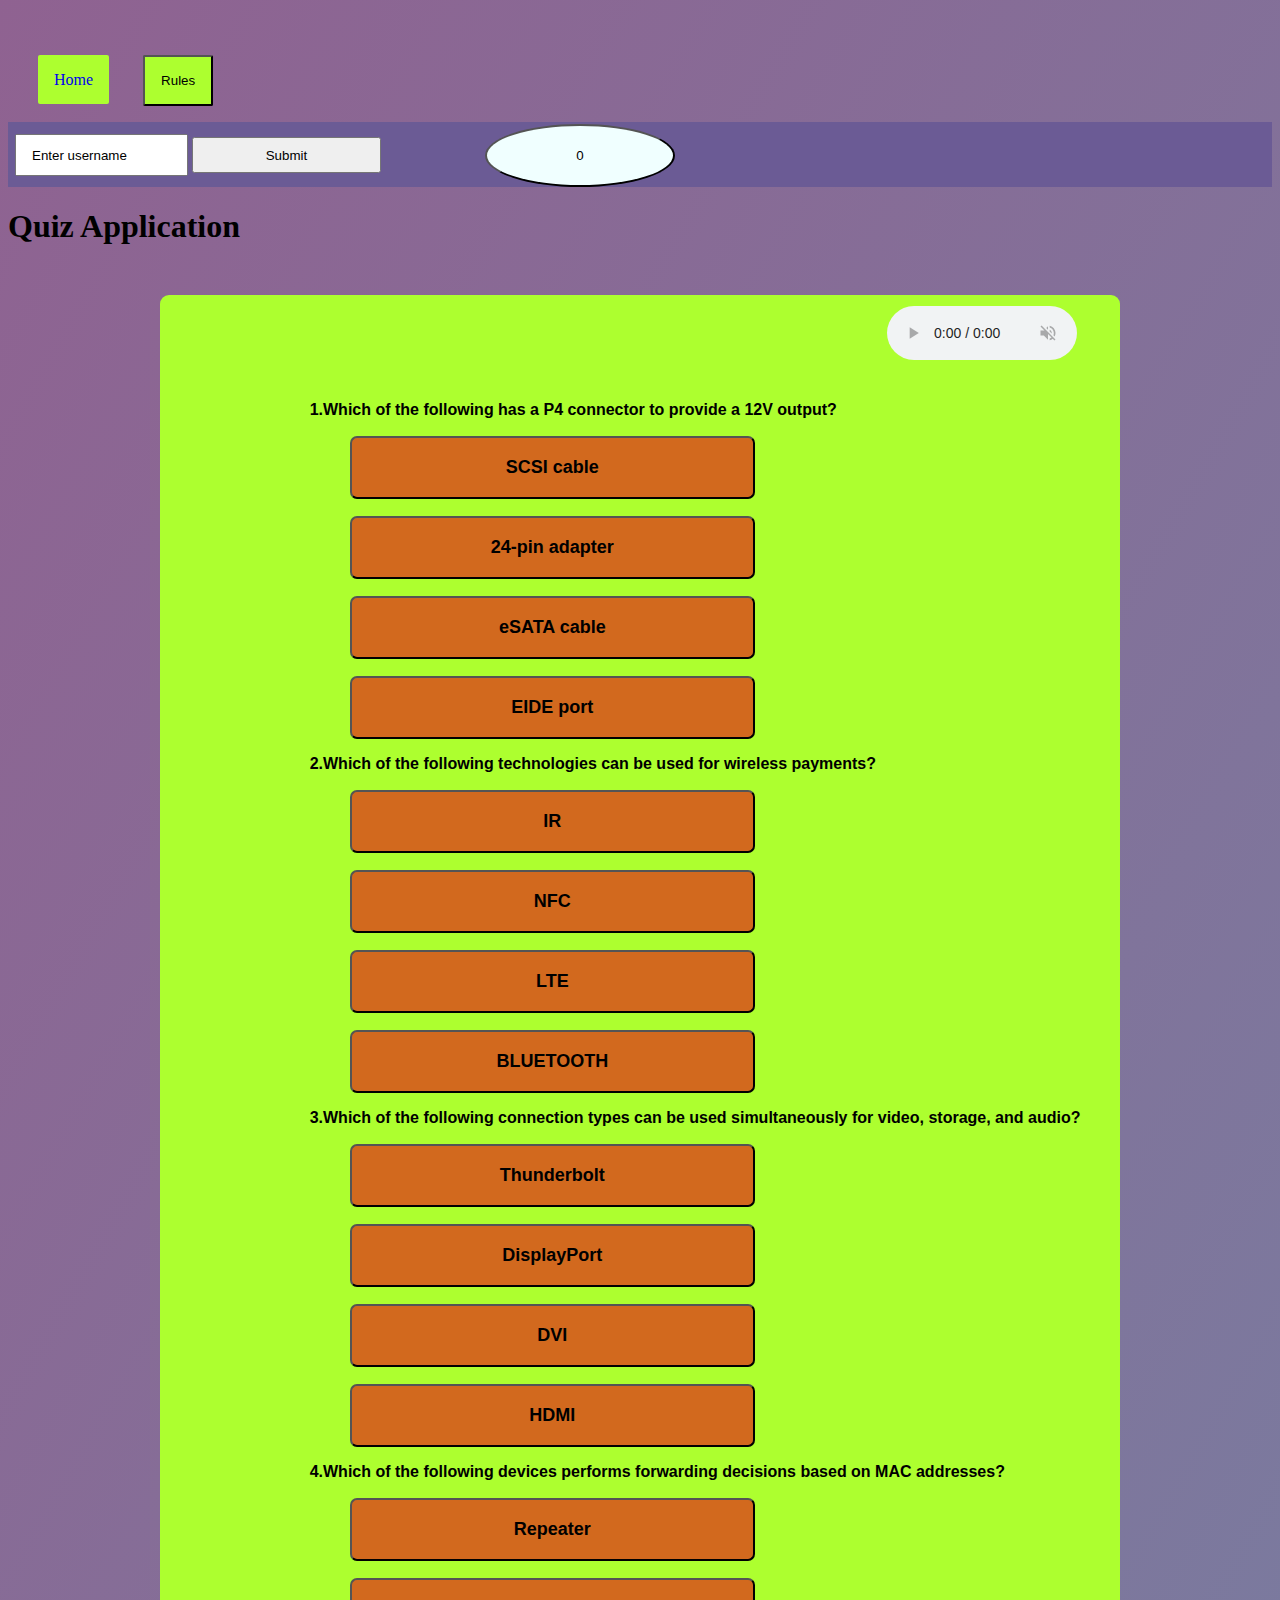
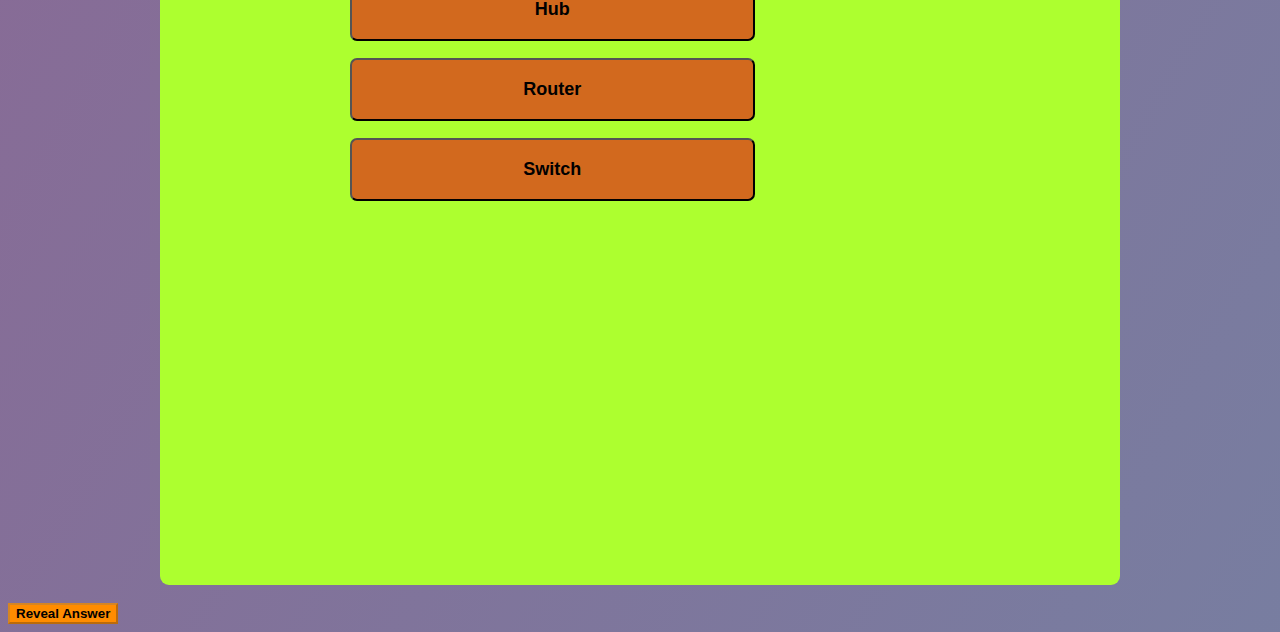
==== index.html @ 0649e576 "Removed the slash directory to link my css because its a broken line" ====
<!DOCTYPE html>
<html lang="en">
<head>
    <meta charset="UTF-8">
    <meta http-equiv="X-UA-Compatible" content="IE=edge">
    <meta name="viewport" content="width=device-width, initial-scale=1.0">
    <meta name="description" content="comptia-a-220-1001-exam-answer" />
    <meta name="keywords" content="comptia, comptia A+,comptia A+ Review question, comptia-a-220-1001-exam-answer"/>
    <title>comptia-a-220-1001-exam-answer</title>
    <link rel="stylesheet" type="text/css" href="assets/game.css">
</head>
<body>
  <div id="quiz-container">
    <div class="links">
        <a href="review.html" target="_blank">Home</a>
        <button id="toggleBtn"  value="ON" onclick="rule()"> Rules</button>
    </div>
    <ul ></ul>


        <div  class="details">
            <input type="text" id="myname" value="Enter username" >
            <button onclick="inpt()" class="onebtn">Submit</button>
            <button id="score">0</button>

        </div>
           <h2 id="nameEl"></h2>
    <h1>Quiz Application</h1>
    <audio src="assets/wizkid.m4a" controls muted loop></audio>
    <div id="question"></div>
    <br>
    <div>
     
    </div>
     <button id="reveal">Reveal Answer</button>
  </div>

  <script src="./game.js"></script>
</body>
</html>
---- assets/game.css ----
*,
**::before,
**::after{
    box-sizing: border-box;
    padding: 0;
    margin:0;
}

body{
    background-image: url(/assets/images/nice.avif);
    background-image: linear-gradient(to top left, rgba(81, 88, 133, 0.778) 0%, rgba(131, 81, 133, 0.9) 100%);
 
    /* this is the wrapper for the app*/ 
}
#quiz-container{
    width: 100%;
}

.links{
    justify-content: space-around;
    margin-top: 55px;
}

   a{
    justify-content: center;
    margin-left: 30px;
    padding: 16px;
    background-color:greenyellow;
    text-decoration: none;
    border-radius: 2px;
    

   }

   a:hover{
    transition-duration: 4s;
    color: #6B5B95;
    background-color: brown;
  
   }

  .links button{
  
    justify-content: center;
    margin-left: 30px;
    padding: 16px;
    color: black;
    background-color:greenyellow;
    border-radius: 2px;
}
/*styling the inputfield */

input{
    margin-top: 12px;
    width: 12%;
    height:4vh;
    padding-left: 15px; 
    margin-left: 7px;
}

/*styling the audio */
audio{
    display: flex;
    float: right;
    margin-right: 195px;
    width: 15%;
    padding-top: 10px;
    margin-top: 30px;
    color: #6B5B95;
    
}

audio:hover{
    background-color: #6B5B95;
}
.details{
    background-color: #6B5B95;
}

.details .onebtn{
    height: 4vh;
    width: 15%;
}
/*styling the scoreboard */
.details #score{
    background-color: azure;
    color: black;
    margin-left: 100px;
    height: 7vh;
    width: 15%;
    border-radius: 50%;
}

h1{
    font-weight: bolder;
}
.names{
    font-family: 'Gill Sans', 'Gill Sans MT', Calibri, 'Trebuchet MS', sans-serif;
    font-style: oblique;
    background-color: #6B5B95;
    opacity: 1;
    padding-left: 12px;
}

/*styling the main body of the app which contains the questions*/

#question {
    margin-top: 50px;
    font-family: 'Gill Sans', 'Gill Sans MT', Calibri, 'Trebuchet MS', sans-serif;
    background-color: greenyellow;
    margin-left: 12%;
    padding-left: 150px;
    font-weight: bolder;
    padding-top: 90px;
    border-radius: 9px;
    margin-right: 12%;
    height: 200vh;
   
}

#question button:hover:nth-child(2n+1){
    background-color: rgba(0, 0, 255, 0.312);
}


#question button {
    display: block;
    
    font-size: large;
    font-weight: bold;
    color: black;
    margin-bottom:10px;
    width:50%;
    height: 7vh;
    border-radius: 7px;
    background-color:chocolate;
    margin-top: 17px;
    margin-left: 40px;
  }

  /*styling the reveal buttob below the left hand corner */

#reveal{
    background-color: darkorange;
    color: black;
    font-weight: bold;
}
/* added media queries */
@media only screen and ( max-width:927px){
    #question{
        height: 200vh;
    }
    audio{
       margin-right: 122px;
    }
}



 @media only screen and ( max-width:833px){
    #question{
        height: 207vh;
        padding-left: 38px;
    }

    #question button {
        width: 69%;
    }

    audio{
        margin-top:54px; 
    }
 }

 @media only screen and ( max-width:753px){
    #question{
       height: 250vh;
    }

    audio{
        margin-right: 126px; 
    }
    input {
      
        width: 20%;
       
    }
}

 @media only screen and ( max-width:696px){
    #question{
       height: 220vh;
    }

    audio{
        margin-right: 106px; 
    }
}


@media only screen and ( max-width:633px){
    #question{
       height: 210vh;
    }

    audio{
        margin-right: 88px; 
    }
}

@media only screen and ( max-width:516px){
    #question{
       height: 220vh;
    }

    audio{
        margin-right:84px; 
    }
    input {
      
        width: 23%;
       
    }
}
@media only screen and ( max-width:410px){
    #question{
       height: 230vh;
    }

    audio{
        margin-right: 76px; 
    }
    input {
      
        width: 28%;
       
    }

    #question button {
        margin-left: 27px;
    }

}

@media only screen and ( max-width:340px){
    #question{
       height: 240vh;
    }
    input {
      
        width: 29%;
       
    }
    .details .onebtn {

        width: 19%;
    }

    .details #score {
        background-color: azure;
        
        margin-left: 53px;
       
    }

    audio{
        margin-right: 48px; 
    }
}

@media only screen and ( max-width:326px){
    #question button {
        margin-left: 11px;
        width:75%;
    }
}

@media only screen and ( max-width:279px){
    #question{
       height: 260vh;
    }

    
}
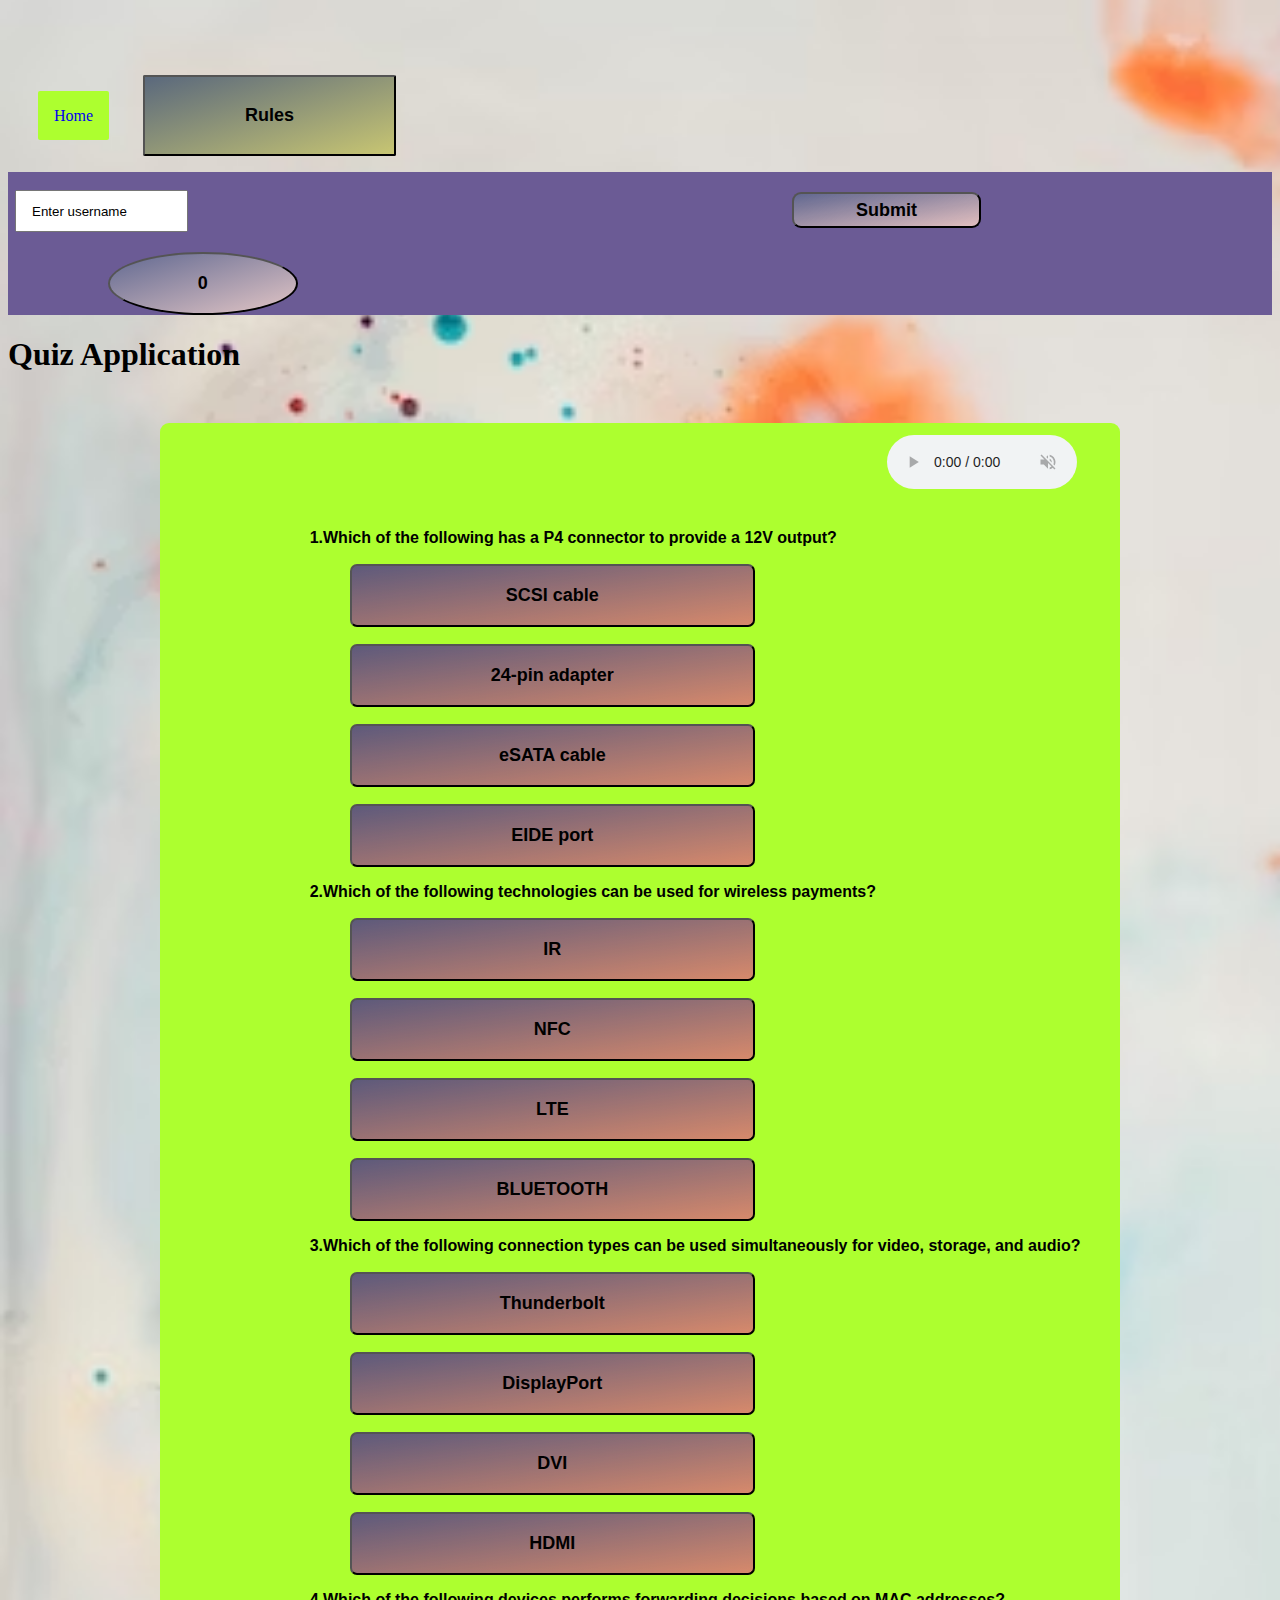
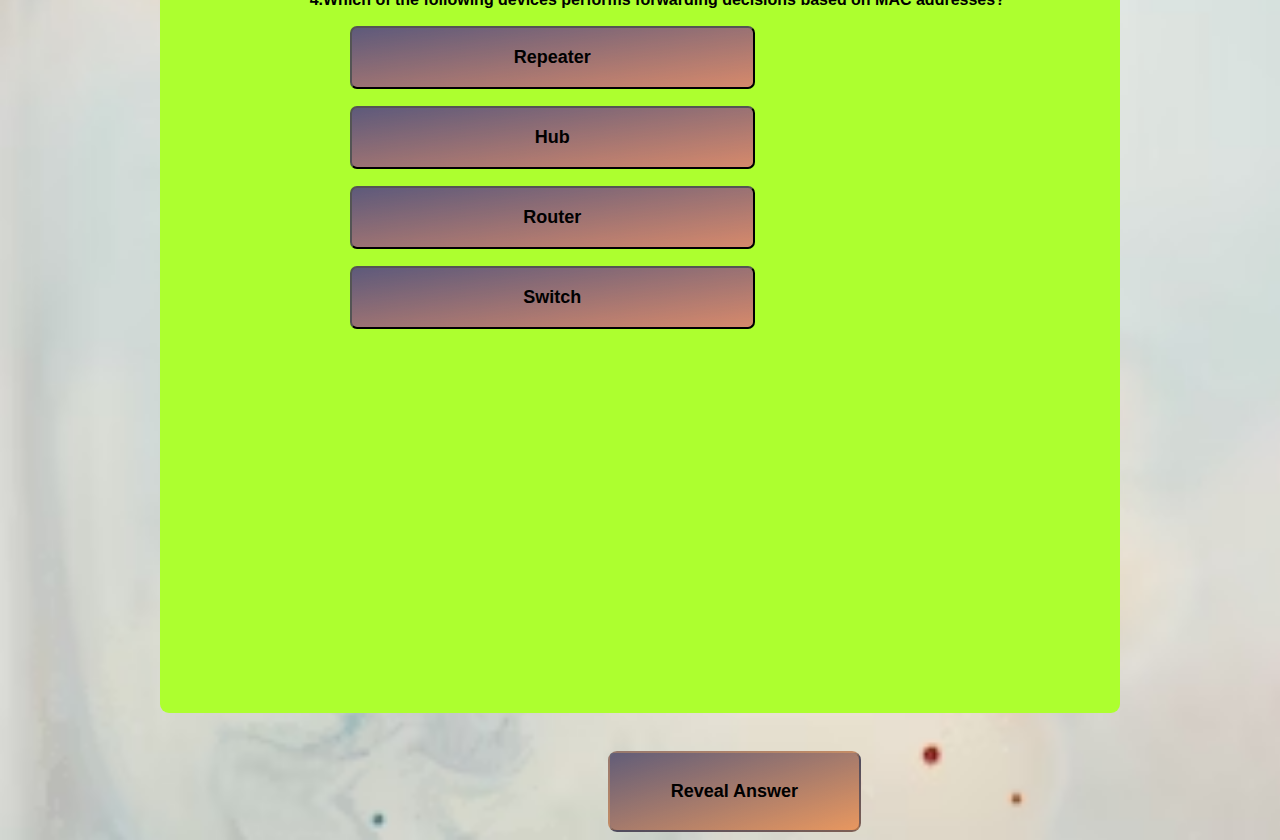
==== commit f372d881: "testing for broken paths in my link to css" ====
--- a/index.html
+++ b/index.html
@@ -8,6 +8,7 @@
     <meta name="keywords" content="comptia, comptia A+,comptia A+ Review question, comptia-a-220-1001-exam-answer"/>
     <title>comptia-a-220-1001-exam-answer</title>
     <link rel="stylesheet" type="text/css" href="assets/game.css">
+    <link rel="stylesheet" type="text/css" href="assets/review.css">
 </head>
 <body>
   <div id="quiz-container">
--- a/assets/review.css
+++ b/assets/review.css
@@ -0,0 +1,369 @@
+body{
+    background-image: url(/assets/images/nice.avif);
+    background-size: cover;
+   
+    
+  
+}
+
+main{
+    width: 100%;
+}
+
+
+
+.main{
+    height: 70vh;
+    width: 50%;
+    margin-top: 170px;
+    border-radius: 9px;
+    margin-left: 300px;
+    margin-right: 250px;
+    padding-right: 50px;
+    padding-left: 100px;
+    background-image: linear-gradient(to top left, rgba(217, 159, 159, 0.6) 0%, rgba(81, 88, 133, 0.9) 100%);
+}
+.main h1{
+    padding-top: 22px;
+}
+
+.main img{
+    margin-top: 38px;
+    width: 80%;
+    height: 44vh;
+    margin-left: 50px;
+}
+
+button{
+    height: 9vh;
+    width:20% ;
+    color: black;
+    font-size: large;
+    font-weight: bold;
+    border-radius: 9px;
+    margin-top: 20px;
+    margin-left: 600px;
+    background-image: linear-gradient(to top left, rgba(217, 159, 159, 0.6) 0%, rgba(81, 88, 133, 0.9) 100%);;
+}
+
+/*adding media queries*/
+@media only screen  and ( max-width:1272px){
+    .main
+    {margin-left: 242px;
+
+    }
+
+    button{
+        margin-left: 533px;
+    }
+}
+
+@media only screen  and ( max-width:1160px){
+    .main {
+        height: 65vh;}
+
+    .main img {
+        height: 41vh;
+        margin-left: 28px;
+    }
+
+    button{
+        margin-left: 505px;
+    }
+}
+
+@media only screen  and ( max-width:1080px){
+    button {
+        margin-left: 441px;
+    }
+
+    .main {
+        margin-left: 200px;
+    }
+}
+
+@media only screen  and ( max-width:1018px){
+    button {
+        margin-left: 420px;
+    }
+
+    .main {
+        margin-left: 182px;
+    }
+}
+
+@media only screen  and ( max-width:914px){
+    button {
+        margin-left: 386px;
+    }
+
+    .main {
+        
+        margin-left: 160px;
+        height: 71vh;
+
+    }
+}
+
+
+@media only screen  and ( max-width:826px){
+    button {
+        margin-left: 334px;
+    }
+
+    .main {
+        
+        margin-left: 130px;
+        height: 71vh;
+
+    }
+    .main img {
+        height: 41vh;
+        margin-left: 14px;
+    }
+}
+
+@media only screen  and ( max-width:760px){
+    button {
+        margin-left: 311px;
+    }
+
+    .main {
+        
+        margin-left: 116px;
+        margin-top: 76px;
+    
+
+    }
+}
+
+@media only screen  and ( max-width:730px){
+    button {
+        margin-left: 295px;
+    }
+
+    .main {
+        
+        margin-left: 108px;
+    
+
+    }
+}
+
+@media only screen  and ( max-width:700px){
+    button {
+        margin-left: 287px;
+    }
+
+    .main {
+        
+        margin-left: 93px;
+    
+
+    }
+}
+
+@media only screen  and ( max-width:657px){
+    button {
+        margin-left: 261px;
+    }
+
+    .main {
+        
+        margin-left:84px;
+     
+    }
+}
+
+@media only screen  and ( max-width:620px){
+    button {
+        margin-left: 240px;
+    }
+
+    .main {
+        width: 58%;
+        margin-left:51px;
+        margin-top: 55px;
+    }
+    .main h1{
+        padding-inline-end: 23px;
+    }
+}
+
+
+@media only screen  and ( max-width:590px){
+    button {
+        margin-left: 230px;
+    }
+
+    .main {
+        margin-left:40px;
+     
+    }
+}
+
+@media only screen  and ( max-width:547px){
+    button {
+        margin-left: 223px;
+    }
+
+    .main {
+        margin-left:37px;
+     
+    }
+}
+
+
+@media only screen  and ( max-width:520px){
+    button {
+        margin-left:185px;
+        width: 28%;
+    }
+
+    .main {
+        margin-left:31px;
+        height: 78vh;
+     
+    }
+
+
+    .main{
+        
+        margin-left: 32px;
+    }
+}
+
+@media only screen  and ( max-width:490px){
+    button {
+        margin-left: 173px;
+    }
+
+    .main {
+        margin-left:26px;
+     
+    }
+
+    .main img {
+        margin-top: 15px;
+        margin-left: 8px;
+    }
+}
+
+
+@media only screen  and (max-width:487px){
+    button {
+        margin-left: 177px;
+    }
+
+    .main {
+        width: 50%;
+        margin-left:42px;
+        margin-top: 35px;
+     
+    }
+
+    .main img {
+        width:80%;
+        margin-left: 2px;
+      
+    }
+}
+ 
+@media only screen  and ( max-width:450px){
+    button {
+        margin-left: 171px;
+        width: 31%;
+    }
+
+   
+    .main img {
+        width: 90%;
+        margin-left: 0px;
+        }
+}
+
+@media only screen  and ( max-width:428px){
+    button {
+        margin-left: 145px;
+        width: 36%;
+    }
+
+   
+    .main img {
+        width: 91%;
+        height: 34vh;
+
+        }
+      
+        .main {
+
+            margin-left:32px;
+        }
+       
+}
+
+@media only screen  and ( max-width:407px){
+    button {
+        margin-left: 134px;
+
+    }
+      
+     .main {
+            width:50%;
+            margin-left:25px;
+        }
+       
+}
+
+
+@media only screen  and ( max-width:372px){
+    button {
+        margin-left: 114px;
+
+    }
+      
+     .main {
+        height: 71vh;
+        margin-left:15px;
+       margin-top: 2px;
+        }
+
+        .main img {
+            width: 78%;
+            height: 27vh;
+        }     
+}
+
+
+
+@media only screen  and ( max-width:348px){
+    
+     .main {
+        margin-left: 9px;
+        margin-top: 69px;
+        }
+
+    
+}
+
+
+@media only screen  and ( max-width:335px){
+    
+    .main {
+        margin-left: 4px;
+       }
+
+       button {
+        margin-left: 105px;
+    }
+
+   
+}
+
+
+
+
+
+
+
+
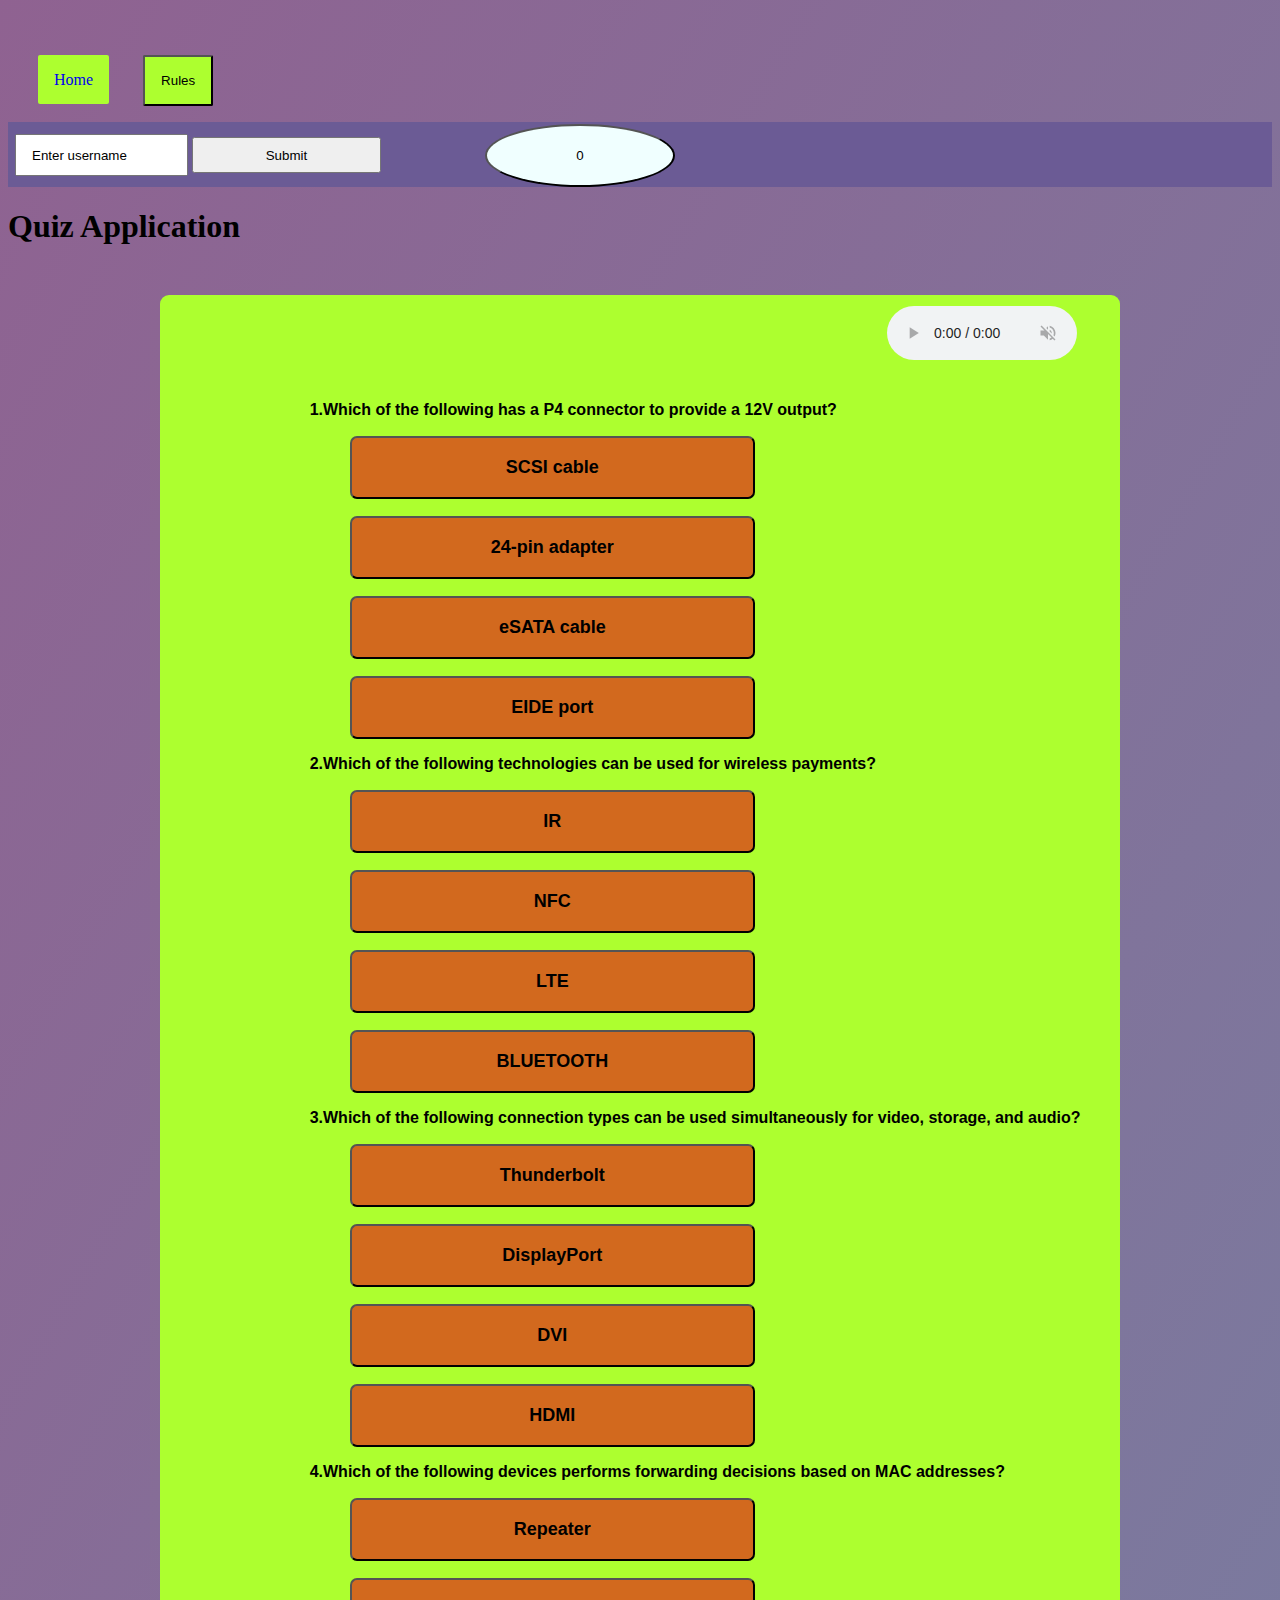
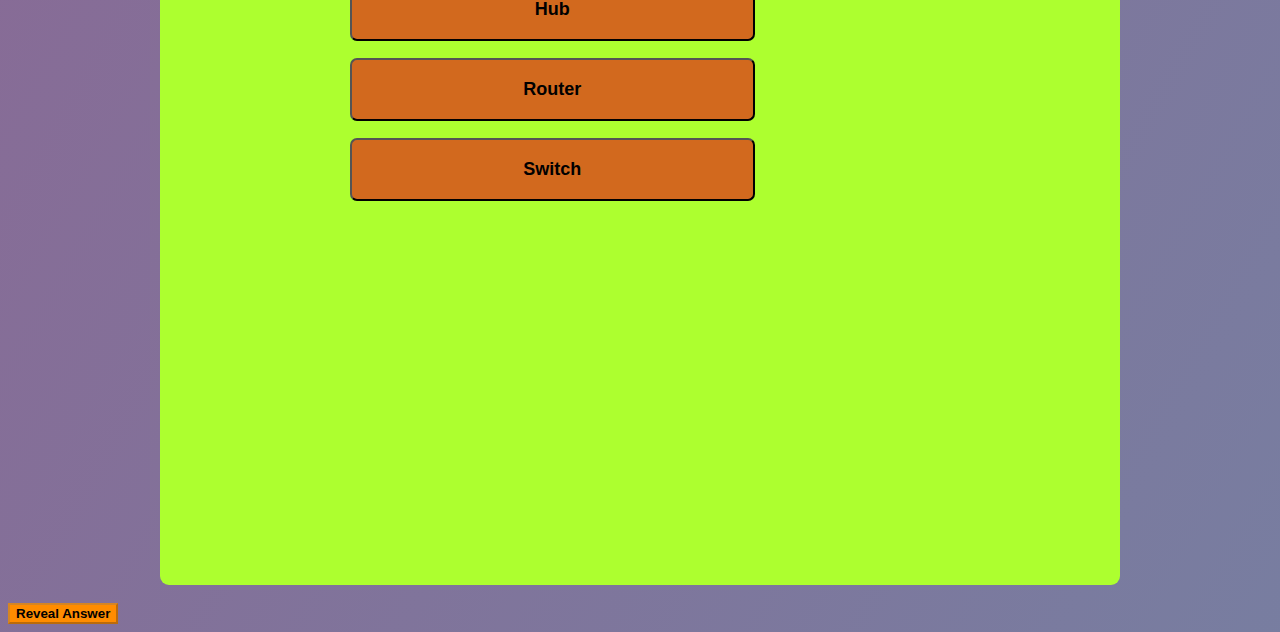
==== commit 7eceadb6: "still checking for broken paths in the links as some images and stylesheet are not showing" ====
--- a/index.html
+++ b/index.html
@@ -8,7 +8,7 @@
     <meta name="keywords" content="comptia, comptia A+,comptia A+ Review question, comptia-a-220-1001-exam-answer"/>
     <title>comptia-a-220-1001-exam-answer</title>
     <link rel="stylesheet" type="text/css" href="assets/game.css">
-    <link rel="stylesheet" type="text/css" href="assets/review.css">
+    
 </head>
 <body>
   <div id="quiz-container">
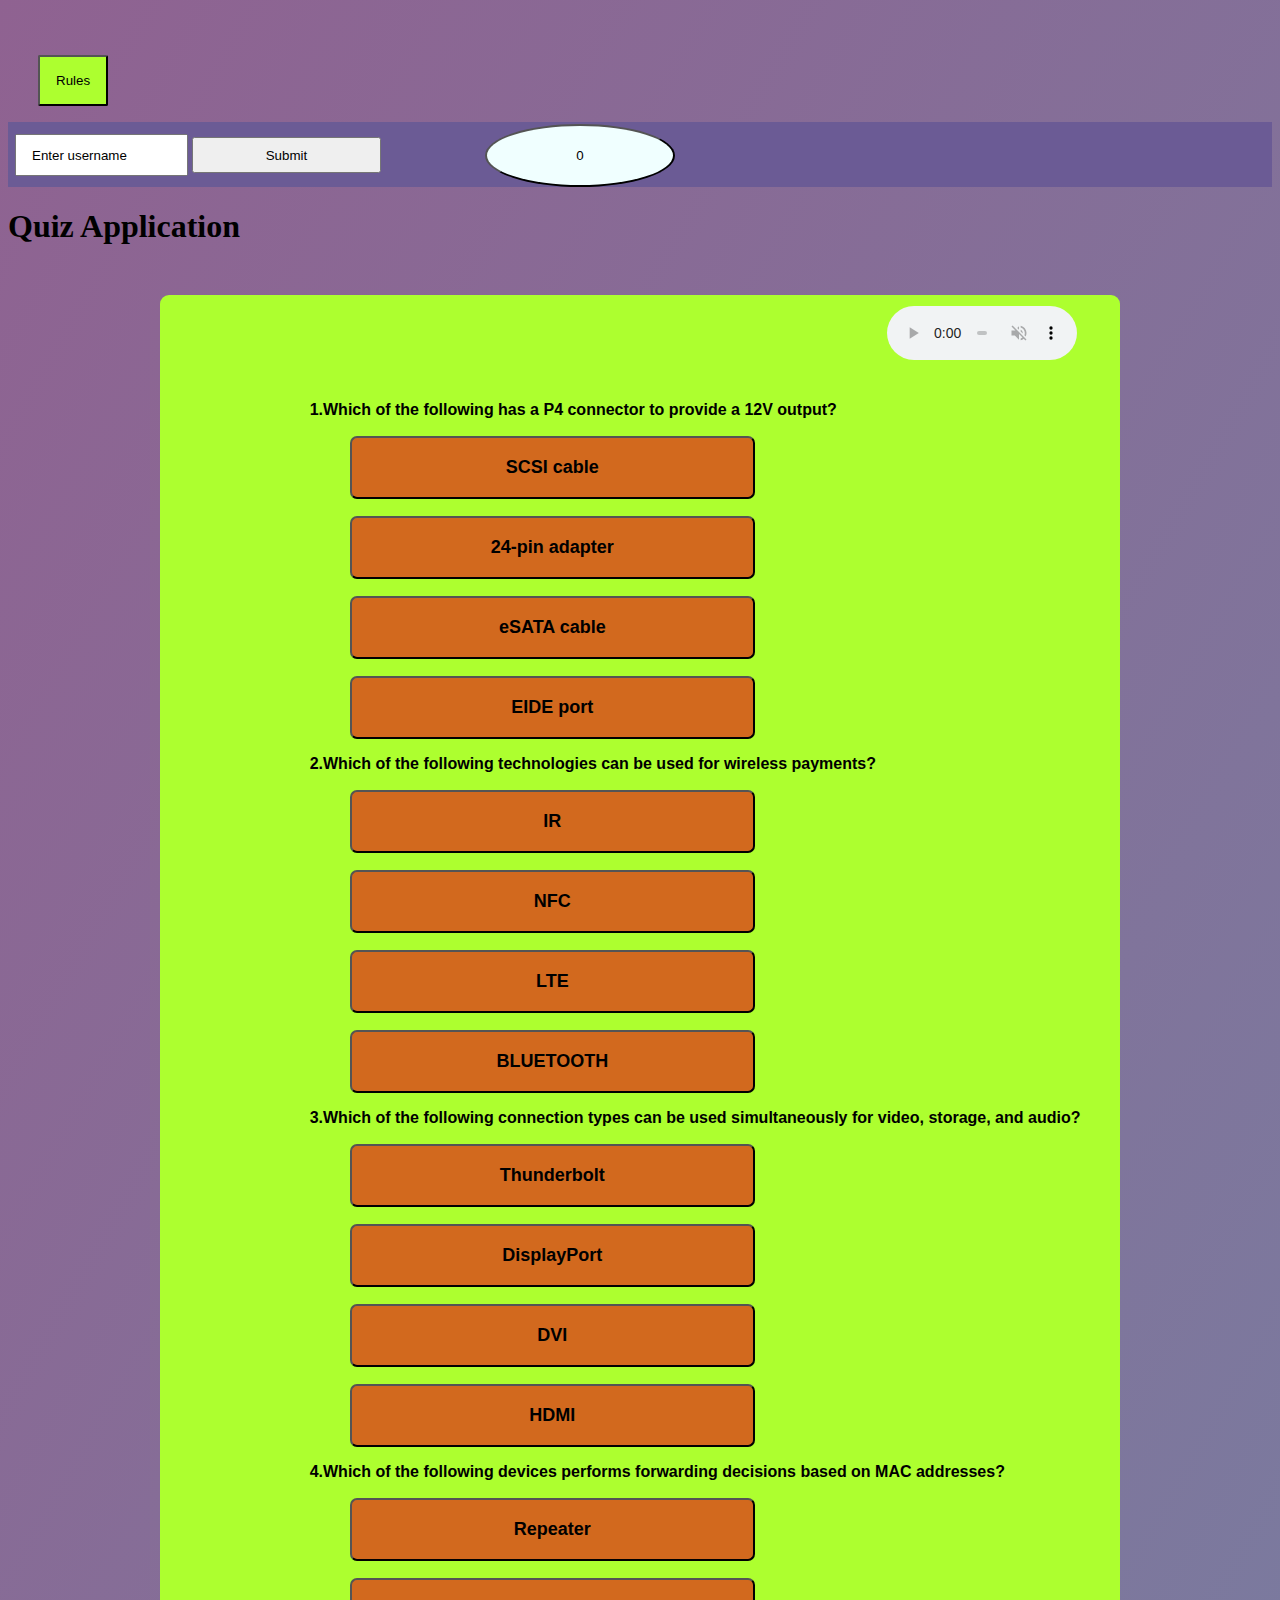
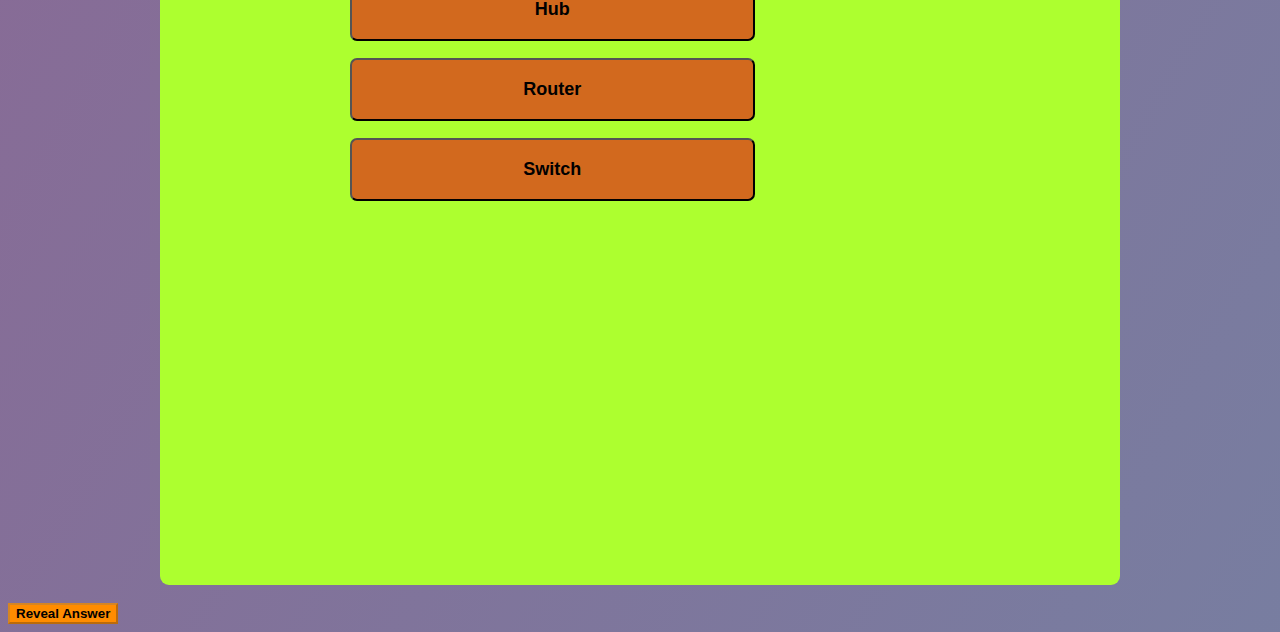
==== commit c80453ca: "Home link deleted the home link in the navigation was deleted because the home file and attribute we" ====
--- a/index.html
+++ b/index.html
@@ -13,7 +13,6 @@
 <body>
   <div id="quiz-container">
     <div class="links">
-        <a href="review.html" target="_blank">Home</a>
         <button id="toggleBtn"  value="ON" onclick="rule()"> Rules</button>
     </div>
     <ul ></ul>
--- a/assets/game.css
+++ b/assets/game.css
@@ -21,23 +21,6 @@
     margin-top: 55px;
 }
 
-   a{
-    justify-content: center;
-    margin-left: 30px;
-    padding: 16px;
-    background-color:greenyellow;
-    text-decoration: none;
-    border-radius: 2px;
-    
-
-   }
-
-   a:hover{
-    transition-duration: 4s;
-    color: #6B5B95;
-    background-color: brown;
-  
-   }
 
   .links button{
   
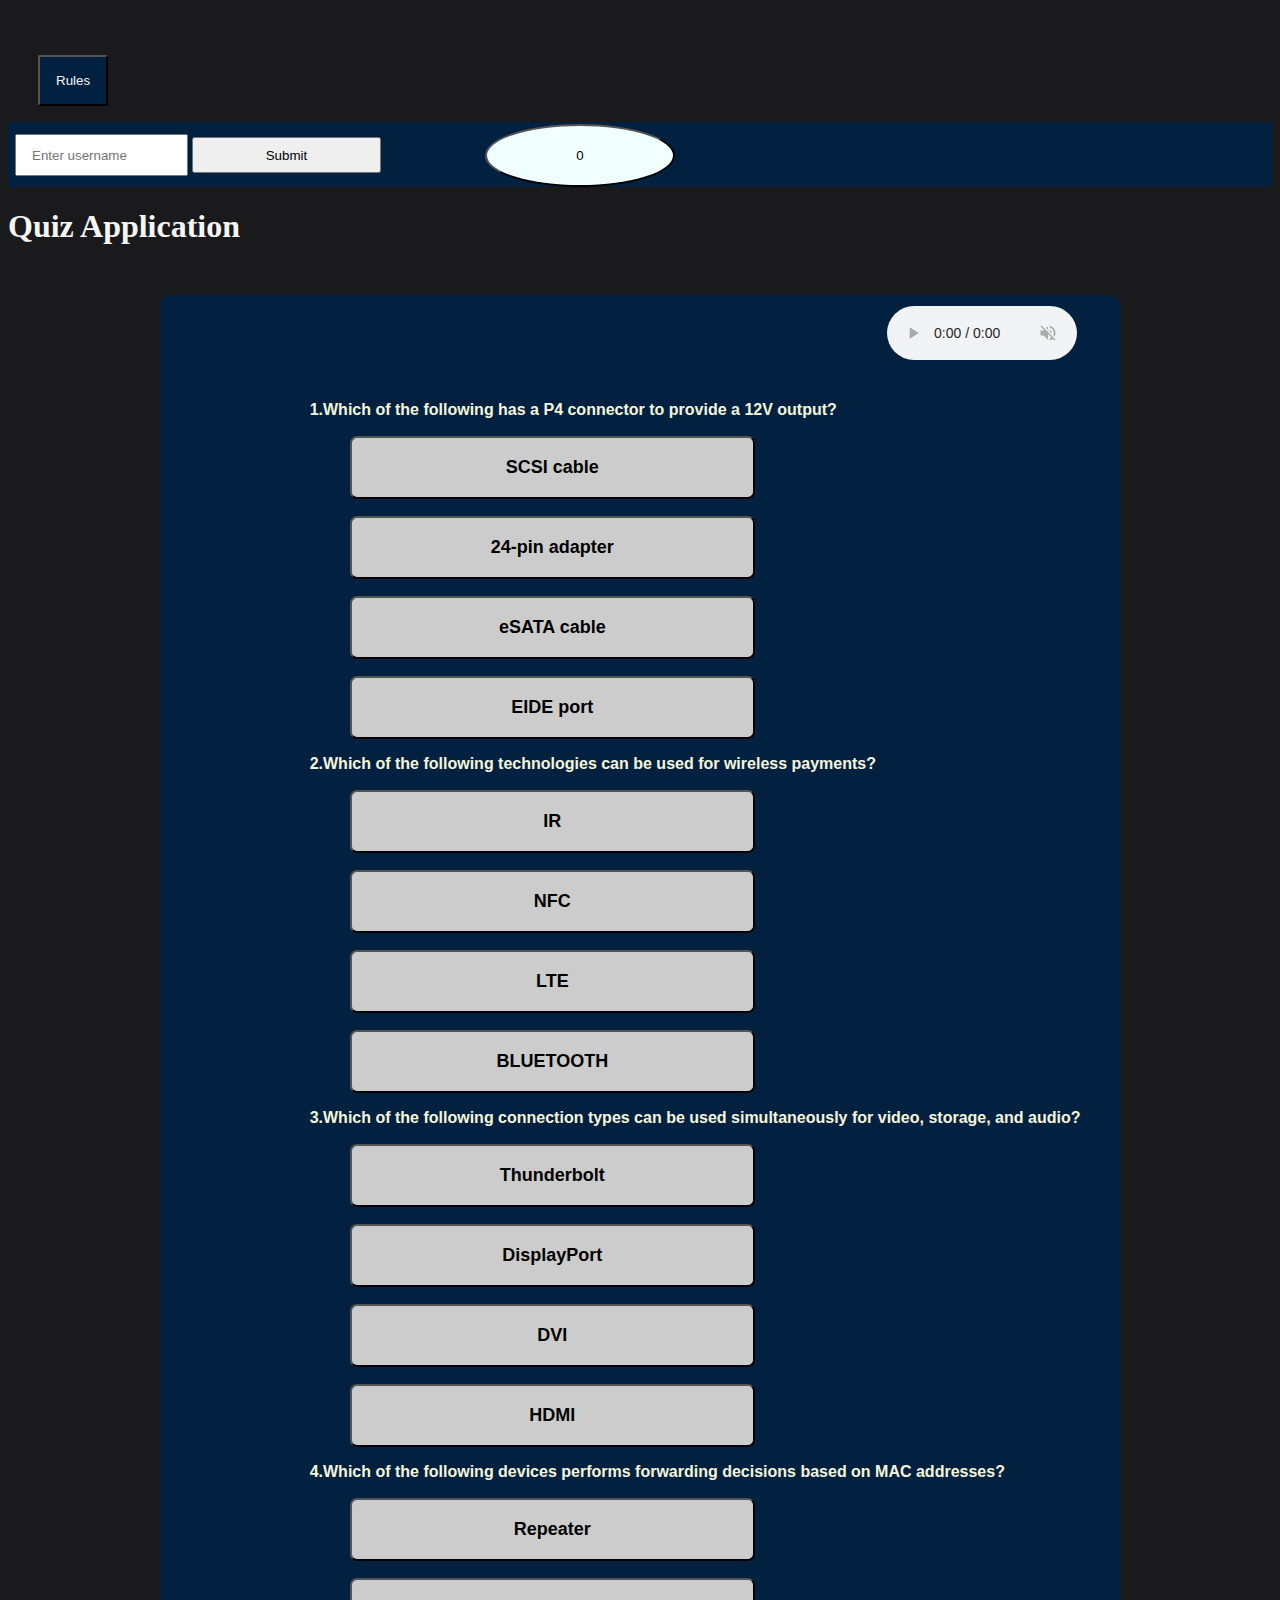
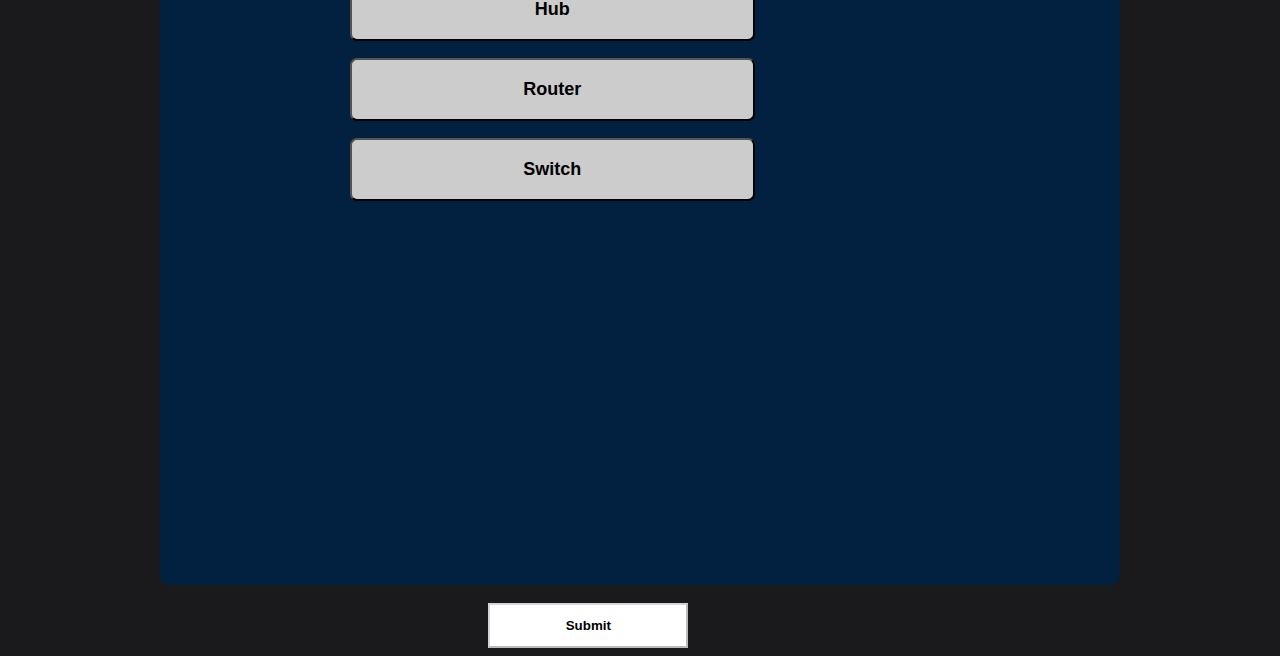
==== commit eaf4b1e3: "updated js,css The js was refactored to make input field to clear when the user submits  username. I" ====
--- a/index.html
+++ b/index.html
@@ -4,6 +4,7 @@
     <meta charset="UTF-8">
     <meta http-equiv="X-UA-Compatible" content="IE=edge">
     <meta name="viewport" content="width=device-width, initial-scale=1.0">
+    <meta name="theme-color" content="#317EFB"/>
     <meta name="description" content="comptia-a-220-1001-exam-answer" />
     <meta name="keywords" content="comptia, comptia A+,comptia A+ Review question, comptia-a-220-1001-exam-answer"/>
     <title>comptia-a-220-1001-exam-answer</title>
@@ -19,7 +20,7 @@
 
 
         <div  class="details">
-            <input type="text" id="myname" value="Enter username" >
+            <input type="text" id="myname" placeholder="Enter username" >
             <button onclick="inpt()" class="onebtn">Submit</button>
             <button id="score">0</button>
 
@@ -30,9 +31,9 @@
     <div id="question"></div>
     <br>
     <div>
-     
+      
     </div>
-     <button id="reveal">Reveal Answer</button>
+     <button id="reveal">Submit</button>
   </div>
 
   <script src="./game.js"></script>
--- a/assets/game.css
+++ b/assets/game.css
@@ -7,9 +7,7 @@
 }
 
 body{
-    background-image: url(/assets/images/nice.avif);
-    background-image: linear-gradient(to top left, rgba(81, 88, 133, 0.778) 0%, rgba(131, 81, 133, 0.9) 100%);
- 
+   background-color: #1A1A1D; 
     /* this is the wrapper for the app*/ 
 }
 #quiz-container{
@@ -21,14 +19,21 @@
     margin-top: 55px;
 }
 
+#option{
+    margin-left: 400px;
+}
+
+ul{
+    color: azure;
+}
 
   .links button{
   
     justify-content: center;
     margin-left: 30px;
     padding: 16px;
-    color: black;
-    background-color:greenyellow;
+    color: whitesmoke;
+    background-color:#022140;
     border-radius: 2px;
 }
 /*styling the inputfield */
@@ -57,7 +62,7 @@
     background-color: #6B5B95;
 }
 .details{
-    background-color: #6B5B95;
+    background-color: #022140;
 }
 
 .details .onebtn{
@@ -75,12 +80,13 @@
 }
 
 h1{
+    color: whitesmoke;
     font-weight: bolder;
 }
 .names{
     font-family: 'Gill Sans', 'Gill Sans MT', Calibri, 'Trebuchet MS', sans-serif;
     font-style: oblique;
-    background-color: #6B5B95;
+    background-color: #022140;
     opacity: 1;
     padding-left: 12px;
 }
@@ -90,7 +96,8 @@
 #question {
     margin-top: 50px;
     font-family: 'Gill Sans', 'Gill Sans MT', Calibri, 'Trebuchet MS', sans-serif;
-    background-color: greenyellow;
+    background-color:#022140;
+    color: beige;
     margin-left: 12%;
     padding-left: 150px;
     font-weight: bolder;
@@ -108,7 +115,6 @@
 
 #question button {
     display: block;
-    
     font-size: large;
     font-weight: bold;
     color: black;
@@ -116,7 +122,7 @@
     width:50%;
     height: 7vh;
     border-radius: 7px;
-    background-color:chocolate;
+    background-color:#cccccc;
     margin-top: 17px;
     margin-left: 40px;
   }
@@ -124,9 +130,12 @@
   /*styling the reveal buttob below the left hand corner */
 
 #reveal{
-    background-color: darkorange;
+    background-color:white;
     color: black;
     font-weight: bold;
+    margin-left:38%;
+    height:5vh ;
+    width:200px ;
 }
 /* added media queries */
 @media only screen and ( max-width:927px){
@@ -170,6 +179,15 @@
     }
 }
 
+@media only screen and ( max-width:684px){
+    #reveal{
+    
+        margin-left:37%;
+
+    }
+   
+}
+
  @media only screen and ( max-width:696px){
     #question{
        height: 220vh;
@@ -190,6 +208,20 @@
         margin-right: 88px; 
     }
 }
+@media only screen and ( max-width:586px){
+    #reveal{
+        margin-left:34%;
+    }
+}
+
+@media only screen and ( max-width:527px){
+    #reveal{
+        margin-left:30%;
+        height:4vh ;
+        width:170px ;
+        };
+    }
+
 
 @media only screen and ( max-width:516px){
     #question{
@@ -223,7 +255,15 @@
         margin-left: 27px;
     }
 
-}
+    #reveal{
+        margin-left:28%;
+        height:4vh ;
+        width:160px ;
+        };
+    }
+
+
+
 
 @media only screen and ( max-width:340px){
     #question{
@@ -256,6 +296,11 @@
         margin-left: 11px;
         width:75%;
     }
+    #reveal{
+        margin-left:25%;
+        height:4vh ;
+        width:150px ;
+        };
 }
 
 @media only screen and ( max-width:279px){
